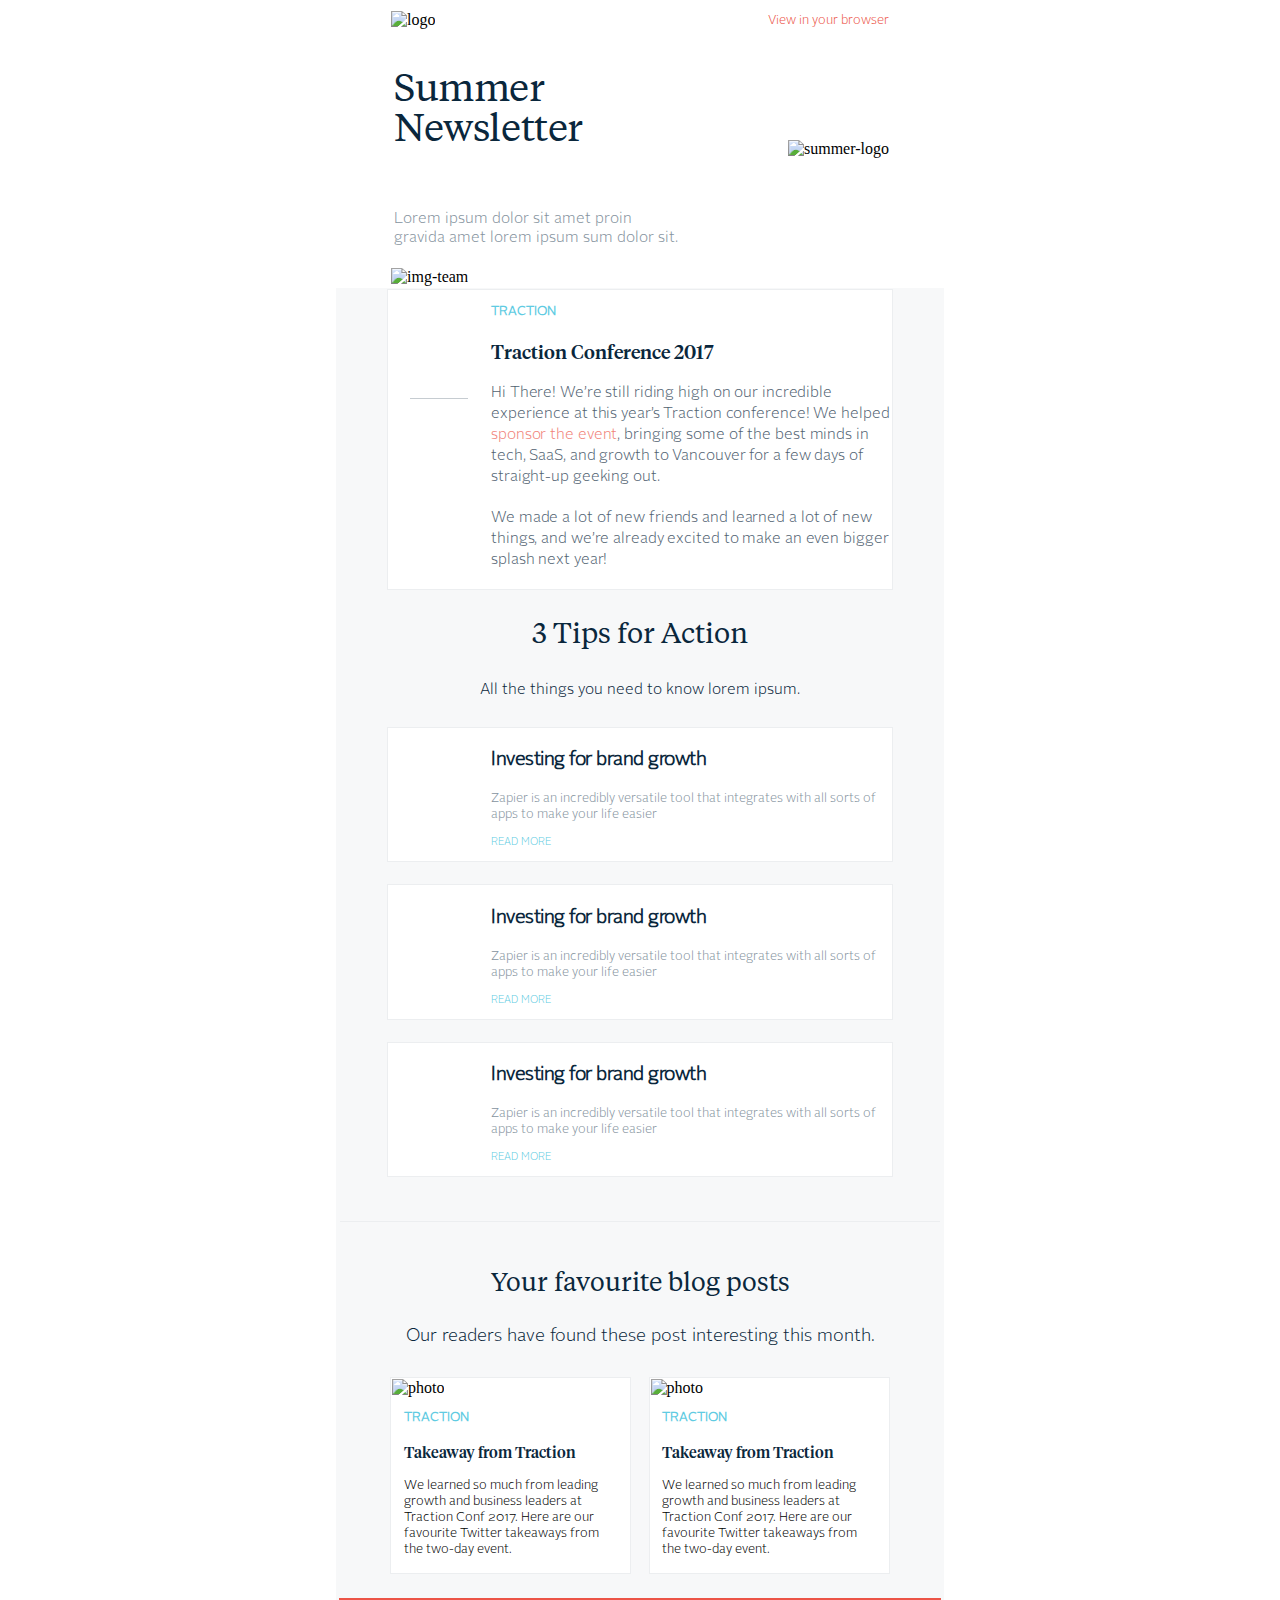
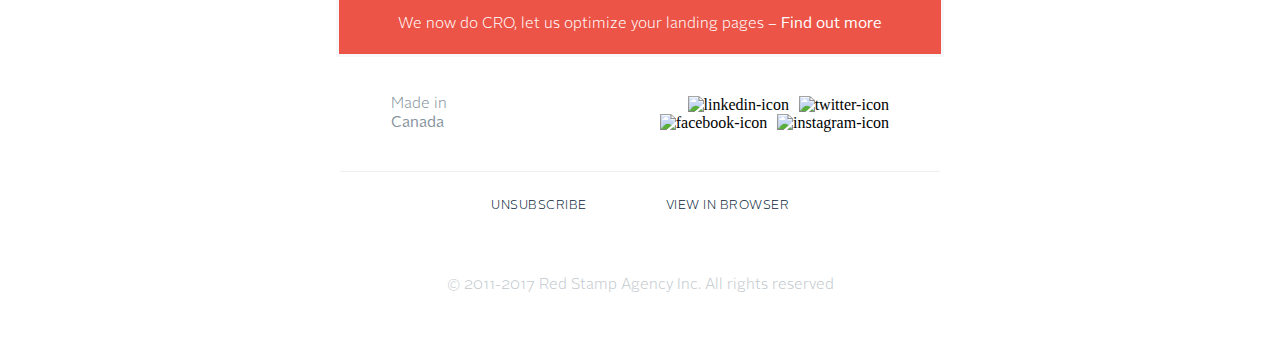
==== mail-inline.html @ 5725ce90 "MAIL LETTER" ====
<!DOCTYPE html>
<html>
  <head>
    <meta charset="utf-8">
    <title></title>
    <!-- <link rel="stylesheet" type="text/css" href="css/style-mail.css"> -->
    <meta content="red stamp test">
    <style type="text/css">
      @font-face {
        font-family: TiemposText;
        src: url(../font/TiemposText-Regular.otf);
        font-weight: normal;
      }
      @font-face {
        font-family: TiemposHeadline;
        src: url(../font/TiemposHeadline-Medium.otf);
        font-weight: normal;
      }
      @font-face {
        font-family: AlrightSansLT;
        src: url(../font/AlrightSans-Light.otf);
        font-weight: normal;
      }
      @font-face {
        font-family: AlrightSansLT-Medium;
        src: url(../font/AlrightSans-Regular.otf);
        font-weight: bold;
      }
    </style>
  </head>
  <body>
    <table width="100%" cellspacing="0" cellpading="0" border="0">
      <tr>
        <td align="center">
          <!--  600px container -->
          <table width="500" cellspacing="0" cellpading="0" border="0" class="table=1">
            <tr>
              <td>
                <img src="http://redstamp.fernandohuber.com/img/rs-logo.svg" alt="logo">
              </td>
              <td align="right">
                <a href="#" class="View-in-your-browser" style="font-family:AlrightSansLT;font-size:1vw;color:#ec5447;text-decoration:none;">View in your browser</a>
              </td>
            </tr>
            <tr>
              <td>
                <table>
                  <tr>
                    <td width="400" cellspacing="0" cellpading="0" border="0" align="left">
                      <p class="summer-newsletter" style="font-family:TiemposText;font-size:3vw;line-height:1.02;letter-spacing:-0.4px;color:#0a273c;">Summer<br>
                        Newsletter</p>
                    </td>
                  </tr>
                </table>
                <table>
                  <tr>
                    <td width="400" cellspacing="0" cellpading="0" border="0" align="left">
                      <p class="z" style="font-family:AlrightSansLT;font-size:1.2vw;line-height:1.21;text-align:left;color:#85939e;">Lorem ipsum dolor sit amet proin gravida amet lorem ipsum sum dolor sit.</p>
                    </td>
                  </tr>
                </table>
              </td>
              <td width="200" cellspacing="0" cellpading="0" border="0" align="right">
                <img src="http://redstamp.fernandohuber.com/img/newsletter-graphic-placeholder.png" alt="summer-logo" class="img-newsletter">
              </td>
            </tr>
            <tr>
              <table width="500" cellspacing="0" cellpading="0" border="0" class="table-3">
                <tr>
                  <td>
                    <img src="http://redstamp.fernandohuber.com/img/bitmap.png" alt="img-team" class="Bitmap" style="width:100%;">
                  </td>
                </tr>
              </table>
            </tr>
            <tr>
              <!--  BEGIN - GRAY SQUARE-->
              <table width="400" cellspacing="0" cellpading="0" border="0" class="table-gray" align="center" style="background-color:#f7f8f9;">
                <tr>
                  <td align="center">
                    <table width="500" cellspacing="0" cellpading="0" border="0" class="table-border-gray" style="border:solid 1px #eceef0;">
                      <td class="table-white" style="background-color:white;">
                        <table width="100">
                          <td>
                            <table width="65%" align="center">
                              <tr>
                                <td class="trace" style="border-bottom:solid 0.2vh #85939e;margin-top:-10%;opacity:0.47;">
                                </td>
                              </tr>
                              <tr>
                                <td height="80vh">
                                </td>
                              </tr>
                            </table>
                          </td>
                        </table>
                      </td>
                      <td class="table-white" style="background-color:white;">
                        <table width="400" cellspacing="0" cellpading="0" border="0" align="center">
                          <td>
                          </td>
                          <tr>
                            <p class="TRACTION" style="font-family:AlrightSansLT;font-size:1vw;font-weight:bold;color:#60cbe2;">TRACTION</p>
                          </tr>
                          <tr>
                            <p class="Traction-Conference" style="font-family:TiemposHeadline;font-size:1.5vw;font-weight:500;color:#0a273c;">Traction Conference 2017</p>
                          </tr>
                          <tr>
                            <p class="Hi-There-Were-stil" style="opacity:0.73;font-family:AlrightSansLT;font-size:1.2vw;line-height:1.36;letter-spacing:-0.1px;text-align:left;color:#0a273c;">Hi There! We’re still riding high on our incredible experience at this year’s Traction conference! We helped <i class="text-style-1" style="color:#ec5447;font-style:normal;">sponsor the event</i>, bringing some of the best minds in tech, SaaS, and growth to Vancouver for a few days of straight-up geeking out.<br>
                              <br>
                              We made a lot of new friends and learned a lot of new things, and we’re already excited to make an even bigger splash next year!</p>
                          </tr>
                        </table>
                      </td>
                    </table>
                    <!-- END - WHITE SQUARE-->
                    <table>
                      <td class="table-gray" style="background-color:#f7f8f9;">
                      </td>
                      <tr>
                        <p class="-Tips-for-Action" style="font-family:TiemposText;font-size:2.2vw;font-weight:500;text-align:center;color:#0a273c;">3 Tips for Action</p>
                      </tr>
                      <tr>
                      </tr>
                      <tr>
                        <p class="All-the-things-you-n" style="font-family:AlrightSansLT;font-size:1.2vw;color:#0a273c;">All the things you need to know lorem ipsum.</p>
                      </tr>
                    </table>
                    <!--  BEGIN SMAL WHITE SQUARES 1-->
                    <table width="500" cellspacing="0" cellpading="0" border="0" class="table-border-gray" style="border:solid 1px #eceef0;">
                      <td class="table-white" style="background-color:white;">
                        <table width="100">
                          <td>
                          </td>
                          <tr>
                            <img alt="" src="http://redstamp.fernandohuber.com/img/growth-icon.svg" class="growth-icon" style="margin:10%;">
                          </tr>
                        </table>
                      </td>
                      <td class="table-white" style="background-color:white;">
                        <table width="400" cellspacing="0" cellpading="0" border="0" align="center">
                          <td>
                          </td>
                          <tr>
                            <p class="Investing-for-brand" style="font-family:AlrightSansLT;font-size:1.5vw;font-weight:bold;letter-spacing:-0.5px;color:#0a273c;">Investing for brand growth</p>
                          </tr>
                          <tr>
                            <p class="Zapier-is-an-incredi" style="font-family:AlrightSansLT;font-size:1vw;color:#85939e;">Zapier is an incredibly versatile tool that integrates with all sorts of apps to make your life easier</p>
                          </tr>
                          <tr>
                            <p class="read-more" style="font-family:AlrightSansLT;font-size:0.8vw;font-weight:500;color:#60cbe2;">READ MORE</p>
                          </tr>
                        </table>
                      </td>
                    </table>
                    <!--  END SMAL WHITE SQUARES 1-->
                    <!--  BEGIN GRAY SPACE-->
                    <table width="500" cellspacing="0" cellpading="0" border="0" align="center">
                      <th style="height:20px;"></th>
                    </table>
                    <!--  END GRAY SPACE-->
                    <!--  BEGIN SMAL WHITE SQUARES 2-->
                    <table width="500" cellspacing="0" cellpading="0" border="0" class="table-border-gray" style="border:solid 1px #eceef0;">
                      <td class="table-white" style="background-color:white;">
                        <table width="100">
                          <td>
                          </td>
                          <tr>
                            <img alt="" src="http://redstamp.fernandohuber.com/img/growth-icon.svg" class="growth-icon" style="margin:10%;">
                          </tr>
                        </table>
                      </td>
                      <td class="table-white" style="background-color:white;">
                        <table width="400" cellspacing="0" cellpading="0" border="0" align="center">
                          <td>
                          </td>
                          <tr>
                            <p class="Investing-for-brand" style="font-family:AlrightSansLT;font-size:1.5vw;font-weight:bold;letter-spacing:-0.5px;color:#0a273c;">Investing for brand growth</p>
                          </tr>
                          <tr>
                            <p class="Zapier-is-an-incredi" style="font-family:AlrightSansLT;font-size:1vw;color:#85939e;">Zapier is an incredibly versatile tool that integrates with all sorts of apps to make your life easier</p>
                          </tr>
                          <tr>
                            <p class="read-more" style="font-family:AlrightSansLT;font-size:0.8vw;font-weight:500;color:#60cbe2;">READ MORE</p>
                          </tr>
                        </table>
                      </td>
                    </table>
                    <!--  END SMAL WHITE SQUARES 2-->
                    <!--  BEGIN GRAY SPACE-->
                    <table width="500" cellspacing="0" cellpading="0" border="0" align="center">
                      <th style="height:20px;"></th>
                    </table>
                    <!--  END GRAY SPACE-->
                    <!--  BEGIN SMAL WHITE SQUARES 3-->
                    <table width="500" cellspacing="0" cellpading="0" border="0" class="table-border-gray" style="border:solid 1px #eceef0;">
                      <td class="table-white" style="background-color:white;">
                        <table width="100">
                          <td>
                          </td>
                          <tr>
                            <img alt="" src="http://redstamp.fernandohuber.com/img/growth-icon.svg" class="growth-icon" style="margin:10%;">
                          </tr>
                        </table>
                      </td>
                      <td class="table-white" style="background-color:white;">
                        <table width="400" cellspacing="0" cellpading="0" border="0" align="center">
                          <td>
                          </td>
                          <tr>
                            <p class="Investing-for-brand" style="font-family:AlrightSansLT;font-size:1.5vw;font-weight:bold;letter-spacing:-0.5px;color:#0a273c;">Investing for brand growth</p>
                          </tr>
                          <tr>
                            <p class="Zapier-is-an-incredi" style="font-family:AlrightSansLT;font-size:1vw;color:#85939e;">Zapier is an incredibly versatile tool that integrates with all sorts of apps to make your life easier</p>
                          </tr>
                          <tr>
                            <p class="read-more" style="font-family:AlrightSansLT;font-size:0.8vw;font-weight:500;color:#60cbe2;">READ MORE</p>
                          </tr>
                        </table>
                      </td>
                    </table>
                    <!--  END SMAL WHITE SQUARES 3-->
                    <!--  BEGIN GRAY SPACE-->
                    <table width="500" cellspacing="0" cellpading="0" border="0" align="center">
                      <th style="height:20px;"></th>
                    </table>
                    <table width="600" cellspacing="0" cellpading="0" border="0" align="center" class="Line-2" style="border-bottom:solid 0.2vh #eceef0;">
                      <th style="height:20px;"></th>
                    </table>
                    <table width="500" cellspacing="0" cellpading="0" border="0" align="center">
                      <th style="height:20px;"></th>
                    </table>
                    <!--  END GRAY SPACE-->
                    <table>
                      <td class="table-gray" style="background-color:#f7f8f9;">
                      </td>
                      <tr>
                        <p class="Your-favourite-blog" style="font-family:TiemposText;font-size:2vw;font-weight:500;color:#0a273c;">Your favourite blog posts</p>
                      </tr>
                      <tr>
                      </tr>
                      <tr>
                        <p class="Our-readers-have-fou" style="font-family:AlrightSansLT;font-size:1.4vw;text-align:center;color:#0a273c;">Our readers have found these post interesting this month.</p>
                      </tr>
                    </table>
                    <table width="500" cellspacing="0" cellpading="0" border="0">
                      <td width="290" class="table-white table-border-gray" style="background-color:white;border:solid 1px #eceef0;">
                        <table>
                          <td>
                          </td>
                          <tr>
                            <img src="http://redstamp.fernandohuber.com/img/rs-blog-illustration-traction.png" alt="photo" class="rs-blog-illustration-traction" style="width:100%;">
                          </tr>
                          <tr>
                            <p class="TRACTION-2" style="font-family:AlrightSansLT;font-size:1vw;font-weight:bold;color:#60cbe2;margin-left:5%;">TRACTION</p>
                          </tr>
                          <tr>
                            <p class="Takeaway-from-Tracti" style="font-family:TiemposHeadline;font-size:1.2vw;font-weight:500;line-height:1.38;color:#0a273c;margin-left:5%;">Takeaway from Traction</p>
                          </tr>
                          <tr>
                            <p class="We-learned-so-much-f" style="font-family:AlrightSansLT;font-size:1vw;margin:0 5% 0 5%;">We learned so much from leading growth and business leaders at Traction Conf 2017. Here are our favourite Twitter takeaways from the two-day event.</p>
                          </tr>
                        </table>
                      </td>
                      <td width="20"></td>
                      <td width="290" class="table-white table-border-gray" style="background-color:white;border:solid 1px #eceef0;">
                        <table>
                          <td>
                          </td>
                          <tr>
                            <img src="http://redstamp.fernandohuber.com/img/rs-blog-automationmadeeasy-1024.png" alt="photo" class="rs-blog-illustration-traction" style="width:100%;">
                          </tr>
                          <tr>
                            <p class="TRACTION-2" style="font-family:AlrightSansLT;font-size:1vw;font-weight:bold;color:#60cbe2;margin-left:5%;">TRACTION</p>
                          </tr>
                          <tr>
                            <p class="Takeaway-from-Tracti" style="font-family:TiemposHeadline;font-size:1.2vw;font-weight:500;line-height:1.38;color:#0a273c;margin-left:5%;">Takeaway from Traction</p>
                          </tr>
                          <tr>
                            <p class="We-learned-so-much-f" style="font-family:AlrightSansLT;font-size:1vw;margin:0 5% 0 5%;">We learned so much from leading growth and business leaders at Traction Conf 2017. Here are our favourite Twitter takeaways from the two-day event.</p>
                          </tr>
                        </table>
                      </td>
                    </table>
                    <table width="500" cellspacing="0" cellpading="0" border="0" align="center">
                      <th style="height:20px;"></th>
                    </table>
                    <table>
                      <td class="table-red" align="center" style="background-color:#ec5447;">
                        <table width="600" cellspacing="0" cellpading="0" border="0" align="center">
                          <td>
                          </td>
                          <tr>
                            <p class="We-now-do-CRO-let-u" style="font-family:AlrightSansLT;font-size:1.2vw;line-height:1.36;color:#ffffff;">We now do CRO, let us optimize your landing pages – <b class="text-style-2" style="font-family:AlrightSansLT-Medium;font-weight:500;">Find out more</b></p>
                          </tr>
                        </table>
                      </td>
                    </table>
                  </td>
                </tr>
              </table>
              <!-- END GRAY SQUARE -->
              <!--  BEGIN WHITE SPACE-->
              <table width="500" cellspacing="0" cellpading="0" border="0" align="center">
                <th style="height:20px;"></th>
              </table>
              <!--  END WHITE SPACE-->
              <!--  FOOTER -->
              <table width="500" cellspacing="0" cellpading="0" border="0" align="center">
                <tr>
                  <td>
                    <p class="Made-in-Canada" style="font-family:AlrightSansLT;font-size:1.2vw;color:#85939e;">Made in <b class="text-style-3" style="font-family:AlrightSansLT-Medium;font-weight:bold;text-decoration:none;">Canada</b>
                      <img src="http://redstamp.fernandohuber.com/img/canada.png" alt="">
                    </p>
                  </td>
                  <td align="right">
                    <img src="http://redstamp.fernandohuber.com/img/linkedin-icon.svg" alt="linkedin-icon" class="linkedin-icon" style="margin-left:40%;position:relative;">
                    <img src="http://redstamp.fernandohuber.com/img/linkedin-icon.svg" alt="twitter-icon" class="twitter-icon" style="margin-left:1.5%;position:relative;">
                    <img src="http://redstamp.fernandohuber.com/img/facebook-icon.svg" alt="facebook-icon" class="facebook-icon" style="margin-left:1.5%;position:relative;">
                    <img src="http://redstamp.fernandohuber.com/img/instagram-icon.svg" alt="instagram-icon" class="instagram-icon" style="margin-left:1.5%;position:relative;">
                  </td>
                </tr>
              </table>
              <table width="600" cellspacing="0" cellpading="0" border="0" align="center" class="Line-2" style="border-bottom:solid 0.2vh #eceef0;">
                <th style="height:20px;"></th>
              </table>
              <table width="500" cellspacing="0" cellpading="0" border="0" align="center">
                <th style="height:20px;"></th>
              </table>
              <table width="300" cellspacing="0" cellpading="0" border="0" align="center">
                <tr>
                  <td>
                    <a href="#" class="Unsubscribe" style="font-family:AlrightSansLT;font-size:1vw;letter-spacing:0.5px;text-transform:uppercase;color:#0a273c;text-decoration:none;">UNSUBSCRIBE</a>
                  </td>
                  <td width="20"></td>
                  <td align="right">
                    <a href="#" class="View-in-browser" style="font-family:AlrightSansLT;font-size:1vw;letter-spacing:0.5px;text-transform:uppercase;color:#0a273c;text-decoration:none;">VIEW IN BROWSER</a>
                  </td>
                </tr>
              </table>
              <!--  COMPANY -->
              <table width="500" cellspacing="0" cellpading="0" border="0" align="center">
                <tr>
                  <td align="center">
                    <p class="Red-Stam" style="width:100%;opacity:0.5;font-family:AlrightSansLT;font-size:1.2vw;text-align:center;color:#85939e;position:relative;margin-top:12%;">© 2011-2017 Red Stamp Agency Inc. All rights reserved</p>
                  </td>
                </tr>
                <tr>
                  <td align="center">
                    <img src="http://redstamp.fernandohuber.com/img/redstamp.png" alt="">
                  </td>
                </tr>
              </table>
            </tr>
          </table>
        </td>
      </tr>
    </table>
  </body>
</html>
---- css/style-mail.css ----
@font-face {
  font-family: TiemposText;
  src: url(../font/TiemposText-Regular.otf);
  font-weight: normal;
}
@font-face {
  font-family: TiemposHeadline;
  src: url(../font/TiemposHeadline-Medium.otf);
  font-weight: normal;
}
@font-face {
  font-family: AlrightSansLT;
  src: url(../font/AlrightSans-Light.otf);
  font-weight: normal;
}

@font-face {
  font-family: AlrightSansLT-Medium;
  src: url(../font/AlrightSans-Regular.otf);
  font-weight: bold;
}


.View-in-your-browser {
  font-family: AlrightSansLT;
      font-size: 1vw;
      color: #ec5447;
      text-decoration: none;
      /*margin-left: 30%*/
}

.summer-newsletter {
  font-family: TiemposText;
      font-size: 3vw;
      line-height: 1.02;
      letter-spacing: -0.4px;
      color: #0a273c;
}

.z {
  font-family: AlrightSansLT;
      font-size: 1.2vw;
      line-height: 1.21;
      text-align: left;
      color: #85939e;
}

.Bitmap {
  width: 100%
}

.table-gray {
  background-color: #f7f8f9;
}

.table-red {
  background-color: #ec5447;
}
.table-white {
  background-color: white;
}

.table-border-gray {
  border: solid 1px #eceef0;
}

.trace {
  border-bottom: solid 0.2vh #85939e;
  margin-top: -10%;
  opacity: 0.47;
}

.TRACTION {
  font-family: AlrightSansLT;
  font-size: 1vw;
  font-weight: bold;
  color: #60cbe2;
}

.Traction-Conference {
    font-family: TiemposHeadline;
    font-size: 1.5vw;
    font-weight: 500;
    color: #0a273c;
}

.Hi-There-Were-stil .text-style-1 {
    color: #ec5447;
    font-style: normal;
}

.Hi-There-Were-stil {
  opacity: 0.73;
  font-family: AlrightSansLT;
  font-size: 1.2vw;
  line-height: 1.36;
  letter-spacing: -0.1px;
  text-align: left;
  color: #0a273c;
}

.Hi-There-Were-stil .text-style-1 {
    color: #ec5447;
    font-style: normal;
}

.-Tips-for-Action {
  font-family: TiemposText;
    font-size: 2.2vw;
    font-weight: 500;
    text-align: center;
    color: #0a273c;
}

.All-the-things-you-n {
  font-family: AlrightSansLT;
    font-size: 1.2vw;
    color: #0a273c;
}

th { height: 20px;}


.growth-icon {margin: 10%}

.Investing-for-brand {
  font-family: AlrightSansLT;
  font-size: 1.5vw;
  font-weight: bold;
  letter-spacing: -0.5px;
  color: #0a273c;
}

.Zapier-is-an-incredi {
  font-family: AlrightSansLT;
  font-size: 1vw;
  color: #85939e;
}

.read-more {
  font-family: AlrightSansLT;
  font-size: 0.8vw;
  font-weight: 500;
  color: #60cbe2;
}

.Line-2 {
    border-bottom: solid 0.2vh #eceef0;
}

.Your-favourite-blog {
  font-family: TiemposText;
  font-size: 2vw;
  font-weight: 500;
  color: #0a273c;
}

.Our-readers-have-fou {
  font-family: AlrightSansLT;
  font-size: 1.4vw;
  text-align: center;
  color: #0a273c;
}

.rs-blog-illustration-traction {
    width: 100%;
}

.rs-blog-automationmadeeasy_1024 {
    width: 100%;
}
.TRACTION-2 {
  font-family: AlrightSansLT;
  font-size: 1vw;
  font-weight: bold;
  color: #60cbe2;
  margin-left: 5%
}

.Takeaway-from-Tracti {
  font-family: TiemposHeadline;
  font-size: 1.2vw;
  font-weight: 500;
  line-height: 1.38;
  color: #0a273c;
  margin-left: 5%;
}

.We-learned-so-much-f {
  font-family: AlrightSansLT;
  font-size: 1vw;
  margin: 0 5% 0 5%
}

.We-now-do-CRO-let-u {
  font-family: AlrightSansLT;
    font-size: 1.2vw;
    line-height: 1.36;
    color: #ffffff;
}

.We-now-do-CRO-let-u .text-style-2 {
    font-family: AlrightSansLT-Medium;
    font-weight: 500;
}

.Made-in-Canada {
  font-family: AlrightSansLT;
    font-size: 1.2vw;
    color: #85939e;
}

 .Made-in-Canada .text-style-3 {
    font-family: AlrightSansLT-Medium;
    font-weight: bold;
    text-decoration: none;
}


.canada {
  position: relative;
  width: 2%;
  margin-top: 1%;
}

.img-canada{
  width: 100%
}

/* Social Media*/

.linkedin-icon {
  /*width: 5%;*/
  margin-left: 40%;
  position: relative;
}

.twitter-icon {
  /*width: 5%;*/
  margin-left: 1.5%;
  position: relative;
}

.facebook-icon {
  /*width: 5%;*/
  margin-left: 1.5%;
  position: relative;
}

.instagram-icon {
  /*width: 5%;*/
  margin-left: 1.5%;
  position: relative;
}

.Unsubscribe {
  font-family: AlrightSansLT;
  font-size: 1vw;
  letter-spacing: 0.5px;
  text-transform: uppercase;
  color: #0a273c;
  text-decoration: none
}



.View-in-browser {
  font-family: AlrightSansLT;
  font-size: 1vw;
  letter-spacing: 0.5px;
  text-transform: uppercase;
  color: #0a273c;
  text-decoration: none

}

.Red-Stam {
  width: 100%;
  opacity: 0.5;
  font-family: AlrightSansLT;
  font-size: 1.2vw;
  text-align: center;
  color: #85939e;
  position: relative;
  margin-top: 12%;
}

.Icon {
  width: 3%;
  position: absolute;
  margin-left: 50%;
  margin-bottom: 5%;
}
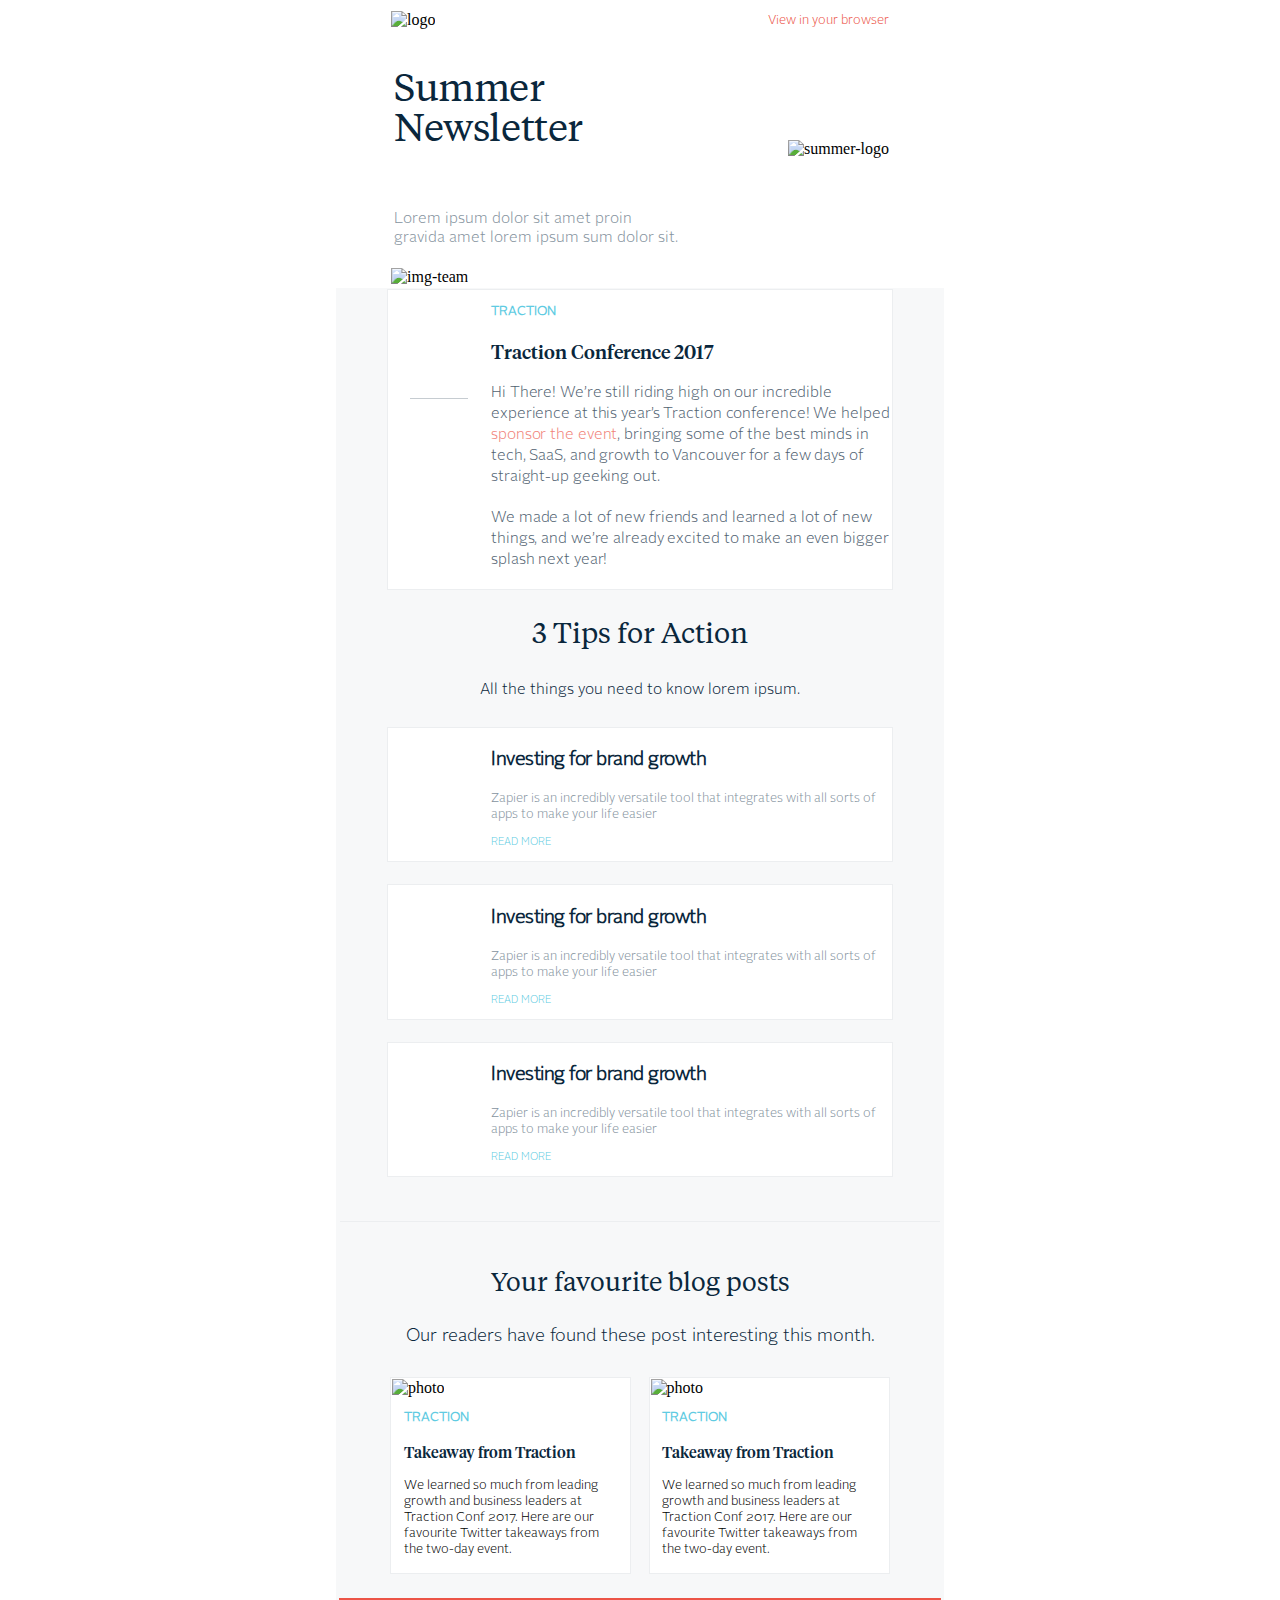
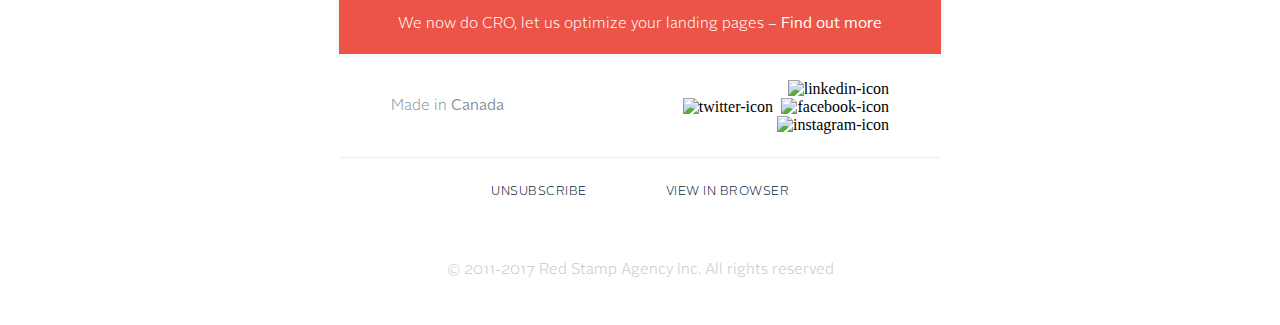
==== commit a57e1bd4: "Update mail-inline.html" ====
--- a/mail-inline.html
+++ b/mail-inline.html
@@ -305,15 +305,14 @@
                 <th style="height:20px;"></th>
               </table>
               <!--  END WHITE SPACE-->
-              <!--  FOOTER -->
               <table width="500" cellspacing="0" cellpading="0" border="0" align="center">
                 <tr>
-                  <td>
+                  <td width="200">
                     <p class="Made-in-Canada" style="font-family:AlrightSansLT;font-size:1.2vw;color:#85939e;">Made in <b class="text-style-3" style="font-family:AlrightSansLT-Medium;font-weight:bold;text-decoration:none;">Canada</b>
                       <img src="http://redstamp.fernandohuber.com/img/canada.png" alt="">
                     </p>
                   </td>
-                  <td align="right">
+                  <td align="right" width="300">
                     <img src="http://redstamp.fernandohuber.com/img/linkedin-icon.svg" alt="linkedin-icon" class="linkedin-icon" style="margin-left:40%;position:relative;">
                     <img src="http://redstamp.fernandohuber.com/img/linkedin-icon.svg" alt="twitter-icon" class="twitter-icon" style="margin-left:1.5%;position:relative;">
                     <img src="http://redstamp.fernandohuber.com/img/facebook-icon.svg" alt="facebook-icon" class="facebook-icon" style="margin-left:1.5%;position:relative;">
@@ -338,7 +337,6 @@
                   </td>
                 </tr>
               </table>
-              <!--  COMPANY -->
               <table width="500" cellspacing="0" cellpading="0" border="0" align="center">
                 <tr>
                   <td align="center">
